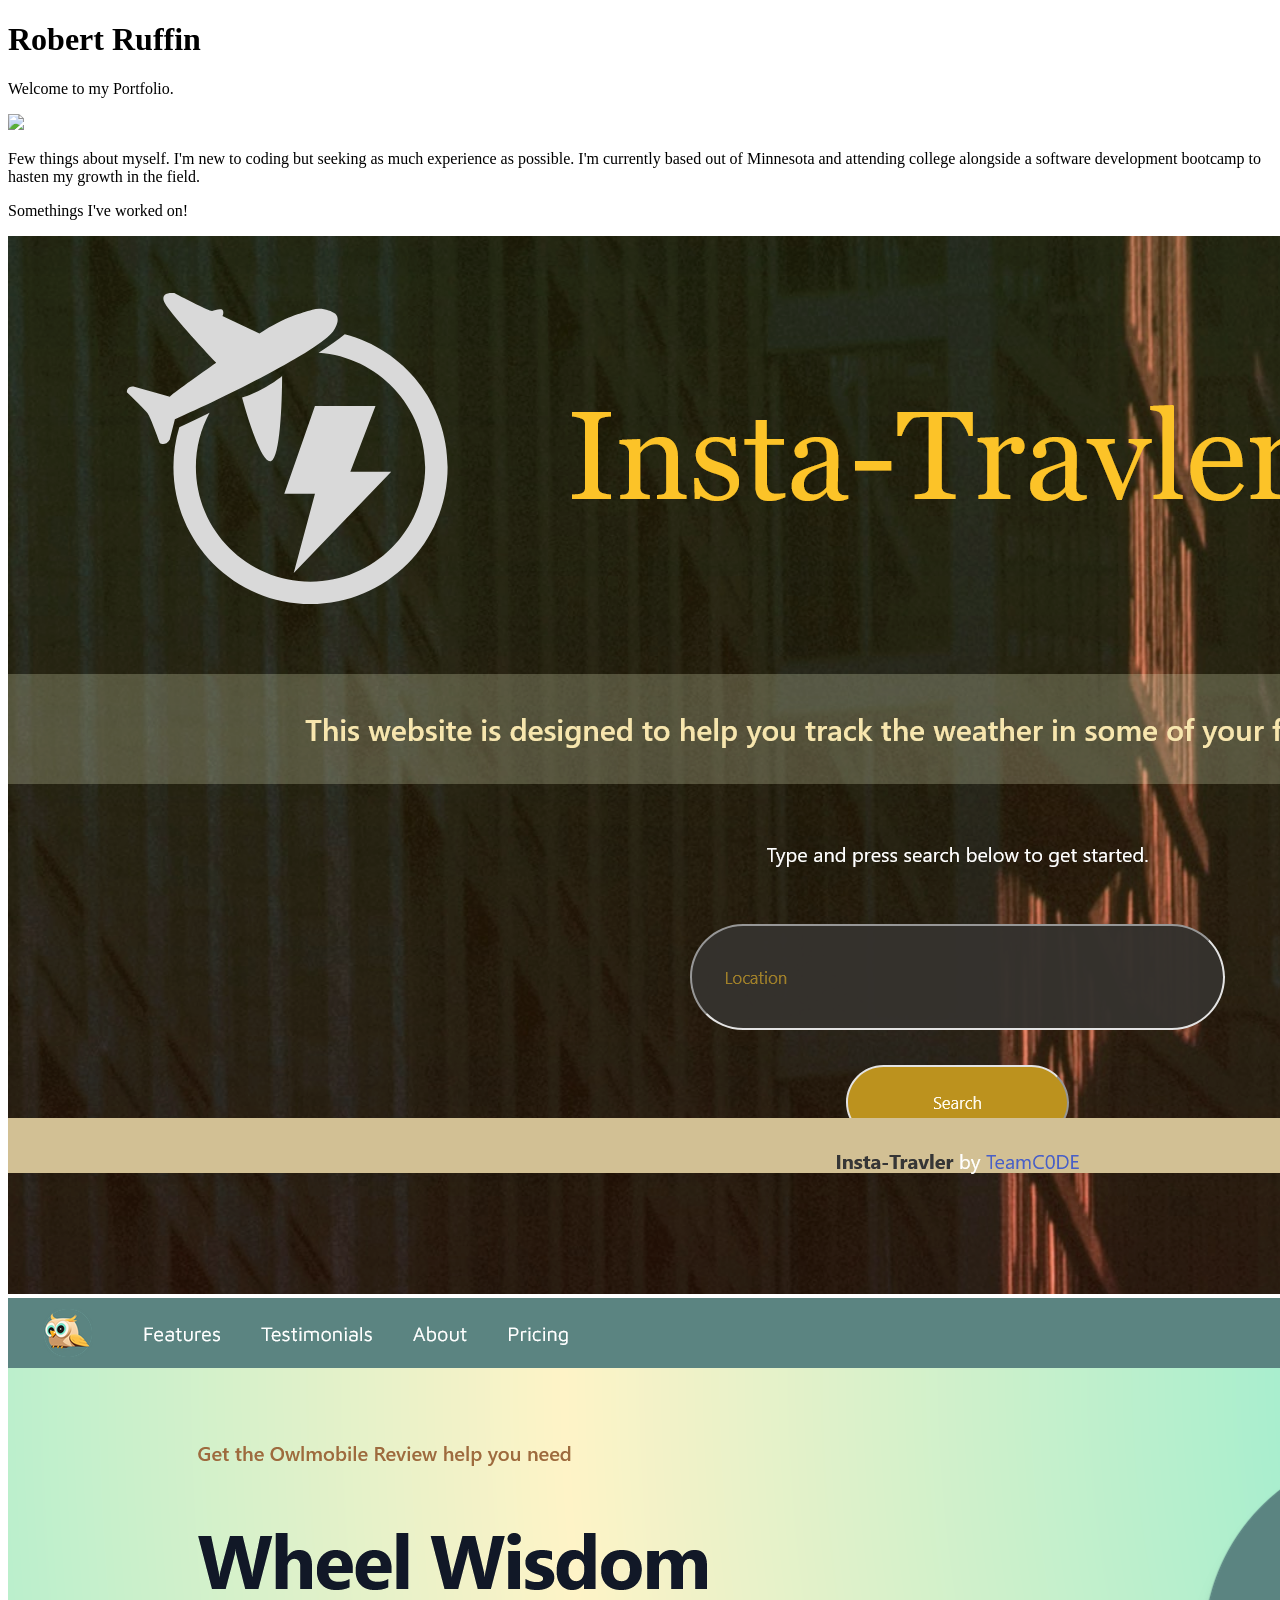
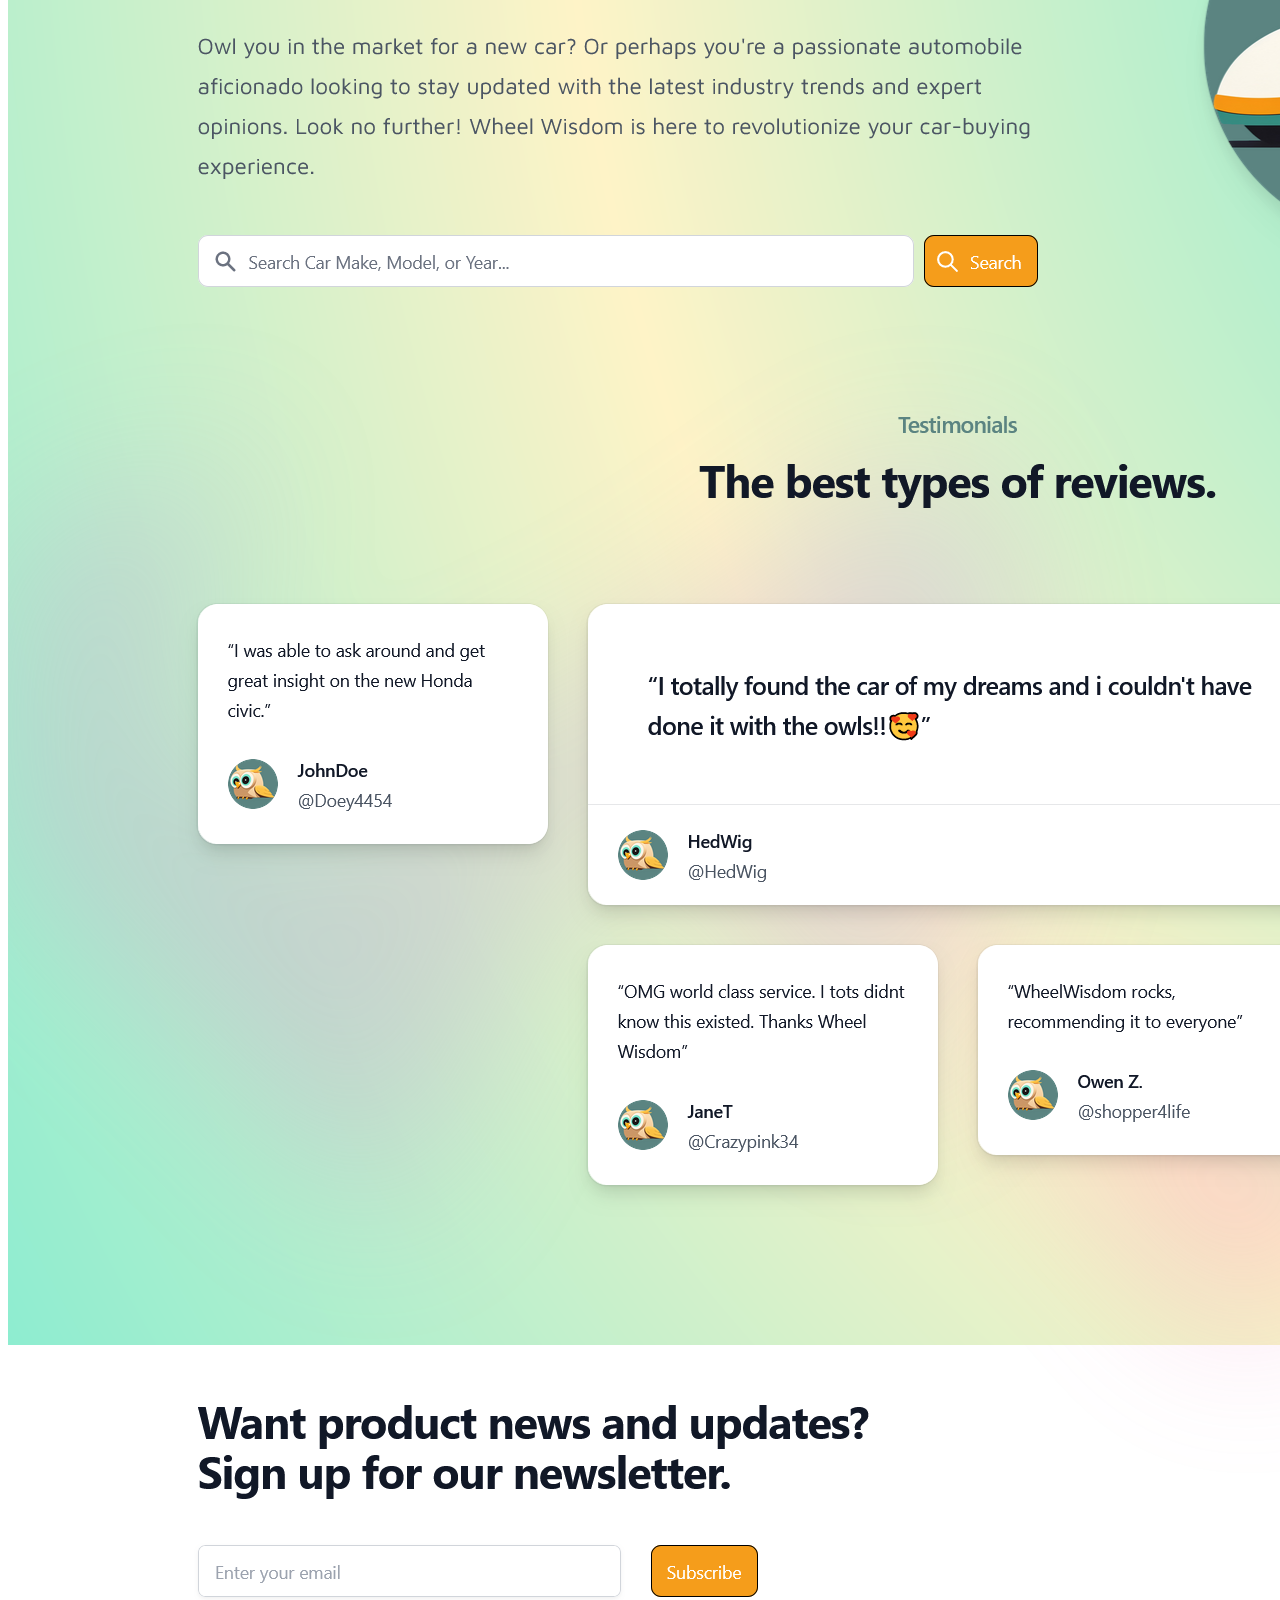
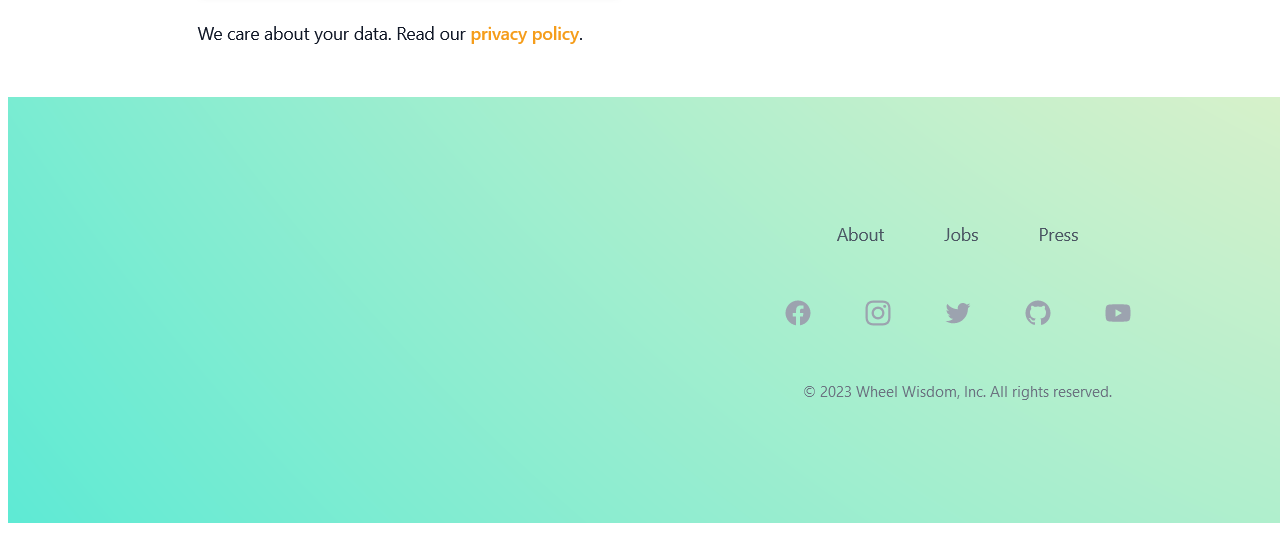
==== index.html @ 3b5f5462 "added pics and styles" ====
<!DOCTYPE html>
<html lang="en">
<head>
    <meta charset="UTF-8">
    <meta http-equiv="X-UA-Compatible" content="IE=edge">
    <meta name="viewport" content="width=device-width, initial-scale=1.0">
    <link href="styles.css">
    <title>Robert Ruffin's Portfolio</title>
</head>
<body>
    <header>
        <h1>Robert Ruffin</h1>
        <p>Welcome to my Portfolio.</p>
    </header>
    <nav>
        <!-- Navigation content goes here if needed -->
    </nav>
    <main>
        <img src="images/Raccoon.jpg">
        <div>
            <p>Few things about myself. I'm new to coding but seeking as much experience as possible. I'm currently based out of Minnesota and attending college alongside a software development bootcamp to hasten my growth in the field.</p>
        </div>
        <div>
            <p>Somethings I've worked on!</p>
            <section class="pictures mx-50" >
                    <img class="shrink-image" src="Images/Screenshot 2023-08-18 at 19-41-16 Insta-Travler.png" alt="Project 1">
                    <img class="shrink-image" src="Images/Screenshot 2023-08-18 at 19-41-45 https __shrouded-taiga-83609-cc45cc6f9d2e.herokuapp.com.png" alt="Project 2">
        </section>
        </div>
    </main>
</body>
</html>
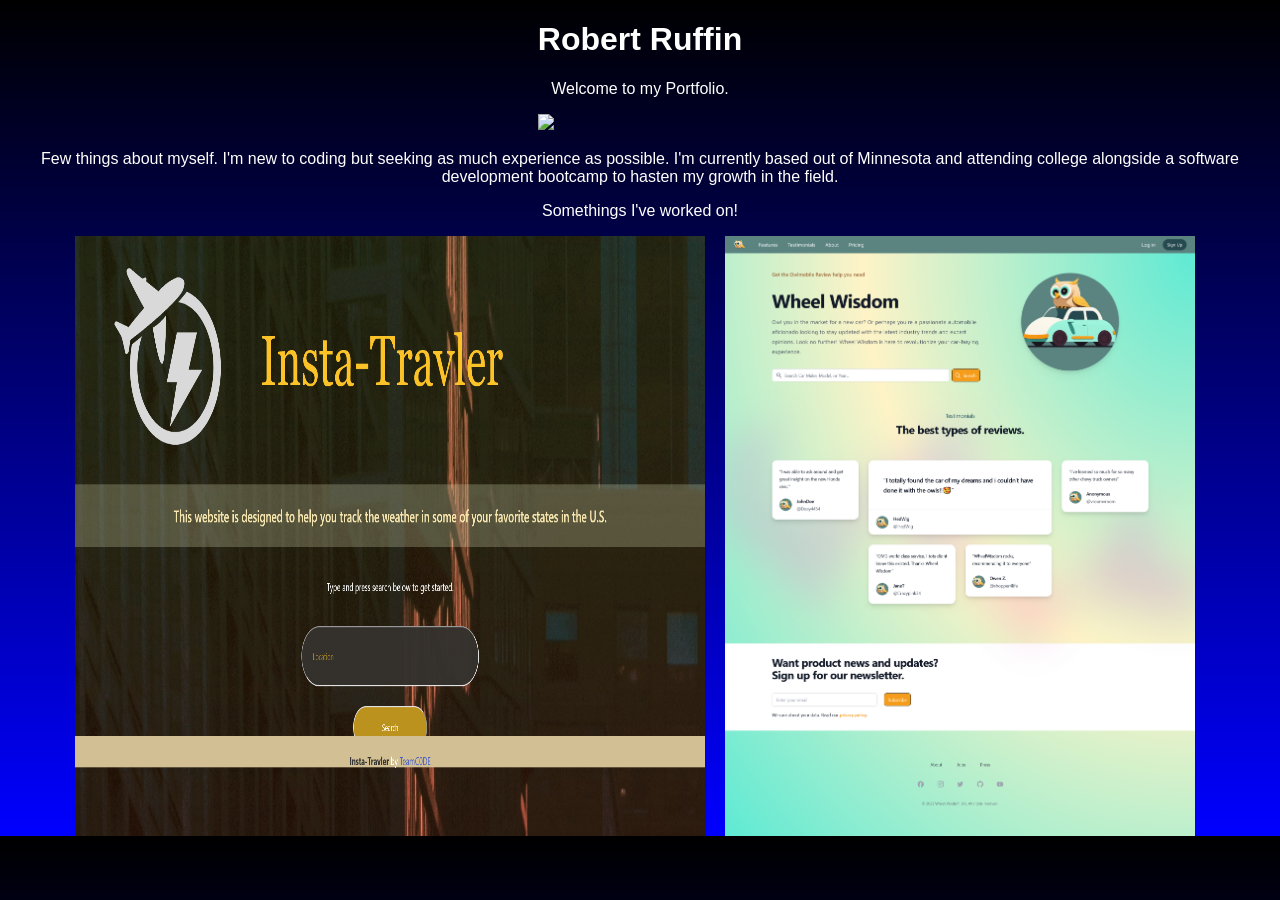
==== commit 6ff9d530: "finished portfolio" ====
--- a/index.html
+++ b/index.html
@@ -4,28 +4,28 @@
     <meta charset="UTF-8">
     <meta http-equiv="X-UA-Compatible" content="IE=edge">
     <meta name="viewport" content="width=device-width, initial-scale=1.0">
-    <link href="styles.css">
+    <link rel="stylesheet" href="style.css">
     <title>Robert Ruffin's Portfolio</title>
 </head>
 <body>
     <header>
-        <h1>Robert Ruffin</h1>
-        <p>Welcome to my Portfolio.</p>
+        <h1 class="h1">Robert Ruffin</h1>
+        <p class="text">Welcome to my Portfolio.</p>
     </header>
     <nav>
         <!-- Navigation content goes here if needed -->
     </nav>
     <main>
-        <img src="images/Raccoon.jpg">
+        <img  class="raccoon" src="images/Raccoon.jpg">
         <div>
-            <p>Few things about myself. I'm new to coding but seeking as much experience as possible. I'm currently based out of Minnesota and attending college alongside a software development bootcamp to hasten my growth in the field.</p>
+            <p class="text">Few things about myself. I'm new to coding but seeking as much experience as possible. I'm currently based out of Minnesota and attending college alongside a software development bootcamp to hasten my growth in the field.</p>
         </div>
         <div>
-            <p>Somethings I've worked on!</p>
-            <section class="pictures mx-50" >
-                    <img class="shrink-image" src="Images/Screenshot 2023-08-18 at 19-41-16 Insta-Travler.png" alt="Project 1">
-                    <img class="shrink-image" src="Images/Screenshot 2023-08-18 at 19-41-45 https __shrouded-taiga-83609-cc45cc6f9d2e.herokuapp.com.png" alt="Project 2">
-        </section>
+            <p class="text">Somethings I've worked on!</p>
+            <section class="pictures">
+                <img class="shrink-image" src="Images/Screenshot 2023-08-18 at 19-41-16 Insta-Travler.png" alt="Project 1">
+                <img class="shrink-image" src="Images/Screenshot 2023-08-18 at 19-41-45 https __shrouded-taiga-83609-cc45cc6f9d2e.herokuapp.com.png" alt="Project 2">
+            </section>
         </div>
     </main>
 </body>
--- a/style.css
+++ b/style.css
@@ -0,0 +1,49 @@
+/* Reset default margin and padding for body */
+
+   
+
+body {
+    margin: 0;
+    padding: 0;
+     background: linear-gradient(to bottom, black, blue);
+}
+
+/* Style the shrinking images */
+.shrink-image {
+    max-width: 100%; /* Set a fixed maximum width for the image */
+    height: 600px; /* Maintain the image's aspect ratio */
+    position: relative;
+    left: 75px;
+}
+
+/* Additional styling for your header and other elements can be added here */
+header {
+    /* Your header styles */
+}
+
+/* Add more styles as needed */
+
+.pictures {
+    display: grid;
+    grid-template-columns: repeat(2, 1fr); /* Two equal columns */
+    gap: 20px; /* Add some gap between grid cells */
+    justify-content: center; /* Center the grid horizontally */
+}
+
+.text {
+    text-align: center;    
+    font-family: "Lucida Sans Unicode", "Lucida Grande", sans-serif;
+    color: white;
+}
+
+.raccoon{
+    position: relative;
+    left: 42%;
+}
+
+.h1 {
+font-weight: bolder;
+text-align: center;    
+font-family: "Lucida Sans Unicode", "Lucida Grande", sans-serif;
+color: white;
+}
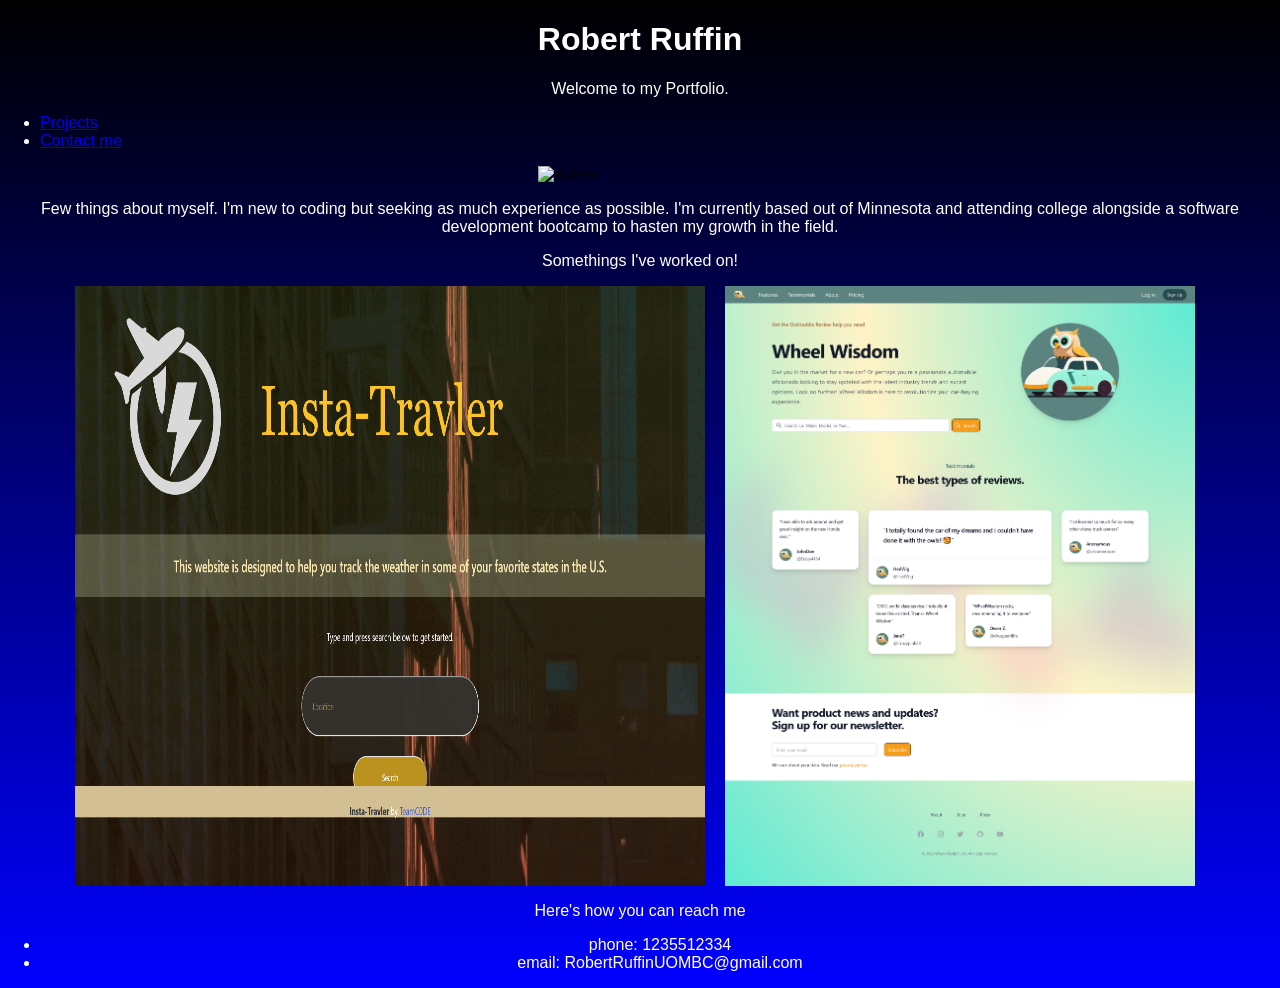
==== commit d3906e0e: "finshed homework" ====
--- a/index.html
+++ b/index.html
@@ -12,21 +12,34 @@
         <h1 class="h1">Robert Ruffin</h1>
         <p class="text">Welcome to my Portfolio.</p>
     </header>
-    <nav>
-        <!-- Navigation content goes here if needed -->
+    <nav class="text2">
+        <ul>
+            <li><a href="#projects">Projects</a></li>
+            <li><a href="#contact">Contact me</a></li>
+        </ul>
     </nav>
     <main>
-        <img  class="raccoon" src="images/Raccoon.jpg">
+        <img  class="raccoon" src="images/Raccoon.jpg" alt="Robert">
         <div>
             <p class="text">Few things about myself. I'm new to coding but seeking as much experience as possible. I'm currently based out of Minnesota and attending college alongside a software development bootcamp to hasten my growth in the field.</p>
         </div>
-        <div>
+        <div id="projects">
             <p class="text">Somethings I've worked on!</p>
             <section class="pictures">
                 <img class="shrink-image" src="Images/Screenshot 2023-08-18 at 19-41-16 Insta-Travler.png" alt="Project 1">
                 <img class="shrink-image" src="Images/Screenshot 2023-08-18 at 19-41-45 https __shrouded-taiga-83609-cc45cc6f9d2e.herokuapp.com.png" alt="Project 2">
             </section>
+           
         </div>
     </main>
 </body>
+<footer>
+    <section class="text" id="contact">
+        <p>Here's how you can reach me</p>
+        <ul>
+            <li>phone: 1235512334</li>
+            <li>email: RobertRuffinUOMBC@gmail.com</li>
+        </ul>
+    </section>
+</footer>
 </html>
--- a/style.css
+++ b/style.css
@@ -35,6 +35,11 @@
     font-family: "Lucida Sans Unicode", "Lucida Grande", sans-serif;
     color: white;
 }
+.text2 {    
+    font-family: "Lucida Sans Unicode", "Lucida Grande", sans-serif;
+    color: white;
+}
+
 
 .raccoon{
     position: relative;
